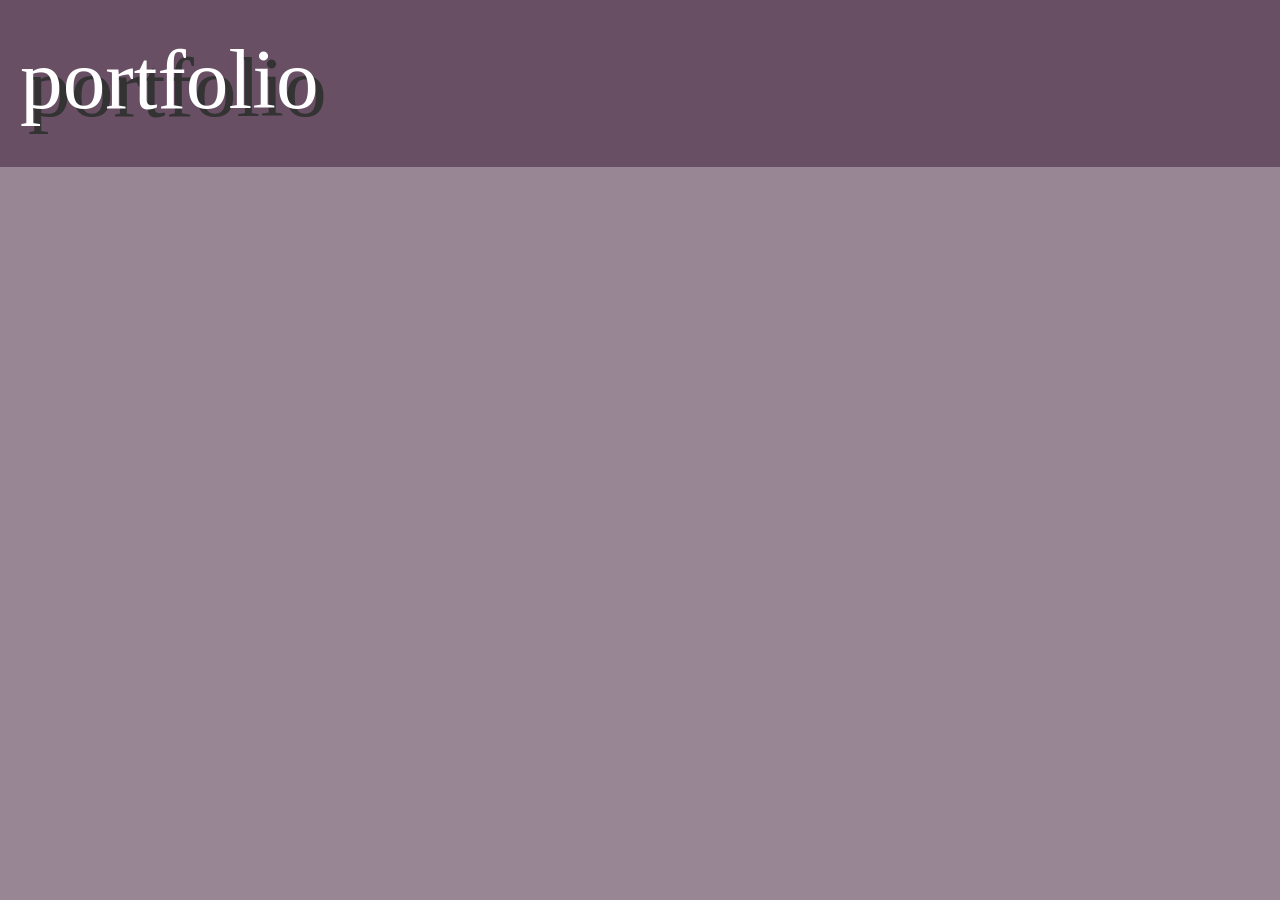
==== index.html @ 6891a172 "add cont" ====
<!DOCTYPE html>
<html lang="ja">
    <head>
        <meta charset="utf-8" />
        <meta
            name="viewport"
            content="width=device-width, initial-scale=1.0, user-scalable=yes"
        />
        <link rel="stylesheet" href="CSS/font.css">
        <link rel="stylesheet" href="CSS/back.css">
    </head>
    <body style="background-color:#988695">
        <header>
            <div class="head">
                <a class="header">portfolio</a>
            </div>
        </header>
    </body>
</html>
---- CSS/font.css ----
.header{
    font-size: 64pt;
    color: #FFFFFF;
    text-shadow:8px 8px #333;
}
@media (max-width: 600px){
    .header{
        font-size: 32pt;
    }
}
---- CSS/back.css ----
body {
    margin: 0;
    padding: 0;
    /* これを追加することで、意図しない横スクロールを防止できます */
    overflow-x: hidden; 
}

html {
    width: 100%;
}

header {
    width: 1280px;
    height: 107px;
    display: flex;
    padding: 30px 20px;
    background-color: #694F64;
}

/* タイトル部分のdivは、余計なスタイルを無くしてシンプルに */
.head {
    /* width, min-height, position, background-image は不要なので削除 */
    margin: 0; /* CSSの重複を避けるため、ここにマージンリセットを記述 */
}
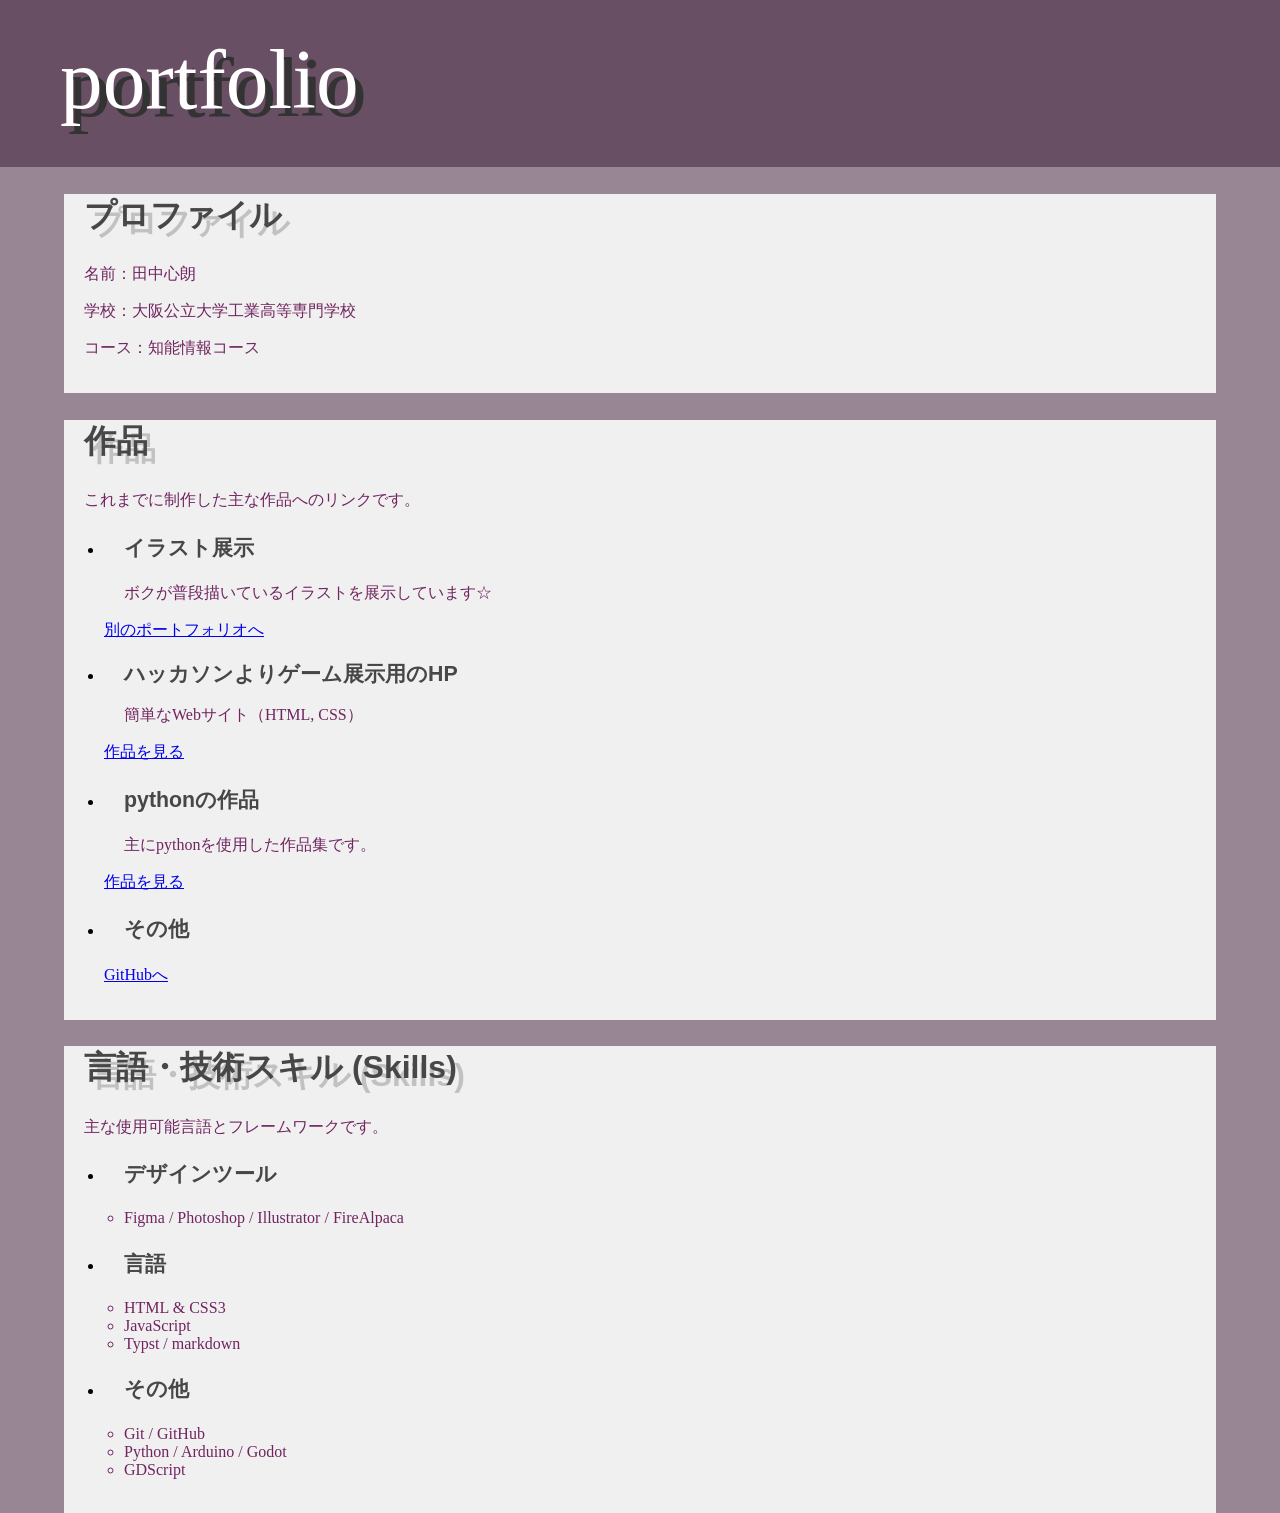
==== commit 3c189ed8: "up" ====
--- a/index.html
+++ b/index.html
@@ -8,6 +8,8 @@
         />
         <link rel="stylesheet" href="CSS/font.css">
         <link rel="stylesheet" href="CSS/back.css">
+        <link rel="stylesheet" href="CSS/fontM.css">
+        <link rel="stylesheet" href="CSS/backM.css">
     </head>
     <body style="background-color:#988695">
         <header>
@@ -15,5 +17,71 @@
                 <a class="header">portfolio</a>
             </div>
         </header>
+    <main>
+        <section id="profile">
+                <h2 class="mainB">プロファイル</h2>
+                <p class="main">名前：田中心朗</p>
+                <p class="main">学校：大阪公立大学工業高等専門学校</p>
+                <p class="main">コース：知能情報コース</p>
+                <br>
+        </section>
+
+        <section id="profile">
+            <h2 class="mainB">作品</h2>
+            <p class="main">これまでに制作した主な作品へのリンクです。</pmain>
+            <ul>
+                <li>
+                    <h3 class="mainA">イラスト展示</h3>
+                    <p class="main">ボクが普段描いているイラストを展示しています☆</p>
+                    <a href="[GitHubまたは外部サイトのURL]" target="_blank">別のポートフォリオへ</a>
+                </li>
+                <li>
+                    <h1 class="mainA">ハッカソンよりゲーム展示用のHP</h1>
+                    <p class="main">簡単なWebサイト（HTML, CSS）</p>
+                    <a href="https://team-may4456.github.io/cecchino_sniper_web/" target="_blank">作品を見る</a>
+                </li>
+                <li>
+                    <h3 class="mainA">pythonの作品</h3>
+                    <p class="main">主にpythonを使用した作品集です。</p>
+                    <a href="HTML/pythons.html" target="_blank">作品を見る</a>
+                </li>
+                <li>
+                    <h3 class="mainA">その他</h3>
+                    <a href="[GitHubまたは外部サイトのURL]" target="_blank">GitHubへ</a>
+                </li>
+            </ul>
+            <br>
+        </section>
+
+        <section id="profile">
+            <h2 class="mainB">言語・技術スキル (Skills)</h2>
+            <p class="main">主な使用可能言語とフレームワークです。</p>
+            <ul>
+                <li>
+                    <h3 class="mainA">デザインツール</h3>
+                    <ul class="main">
+                        <li>Figma / Photoshop / Illustrator / FireAlpaca</li>
+                    </ul>
+                </li>
+                <li>
+                    <h3 class="mainA">言語</h3>
+                    <ul class="main">
+                        <li>HTML & CSS3</li>
+                        <li>JavaScript</li>
+                        <li>Typst / markdown</li>
+                    </ul>
+                </li>
+                <li>
+                    <h3 class="mainA">その他</h3>
+                    <ul class="main">
+                        <li>Git / GitHub</li>
+                        <li>Python / Arduino / Godot</li>
+                        <li>GDScript</li>
+                    </ul>
+                </li>
+            </ul>
+            <br>
+        </section>
+    </main>
     </body>
 </html>
--- a/CSS/font.css
+++ b/CSS/font.css
@@ -1,10 +1,27 @@
 .header{
+    font-family: "IPAexMincho";
     font-size: 64pt;
     color: #FFFFFF;
     text-shadow:8px 8px #333;
+    padding-left: 40px;
+    
 }
-@media (max-width: 600px){
-    .header{
-        font-size: 32pt;
-    }
+.mainB{
+    font-family: "Arial";
+    font-size: 24pt;
+    color: #474747;
+    text-shadow:8px 8px #c1c1c1;
+    padding-left: 20px;
+}
+.mainA{
+    font-family: "Arial";
+    font-size: 16pt;
+    color: #474747;
+    padding-left: 20px;
+}
+.main{
+    font-family: "marufumya";
+    font-size: 12pt;
+    color: #712460;
+    padding-left: 20px;
 }
--- a/CSS/back.css
+++ b/CSS/back.css
@@ -21,4 +21,10 @@
 .head {
     /* width, min-height, position, background-image は不要なので削除 */
     margin: 0; /* CSSの重複を避けるため、ここにマージンリセットを記述 */
+}
+
+#profile{
+    width: 90%;
+    margin: 0 auto; /* 中央寄せ */
+    background-color: #f0f0f0;
 }
--- a/CSS/fontM.css
+++ b/CSS/fontM.css
@@ -0,0 +1,8 @@
+@media (max-width: 375px){
+    .header{
+        font-family: "IPAexMincho";
+        font-size: 32pt;
+        color: #FFFFFF;
+        text-shadow:4px 4px #333;
+    }
+}
--- a/CSS/backM.css
+++ b/CSS/backM.css
@@ -0,0 +1,29 @@
+@media (max-width: 375px){
+    body {
+        /* これにより、ブラウザのデフォルトマージンを確実に消します */
+        margin: 0;
+        padding: 0;
+        overflow-x: hidden; 
+    }
+
+    html {
+        width: 100%;
+    }
+
+    header {
+        /* 画面幅いっぱいに広げる */
+        width: 100%; 
+        height: 68px;
+        padding: 6px 4px;
+        /* padding を幅に含めるため、はみ出しを防ぐ */
+        box-sizing: border-box; 
+
+        display: flex;
+        padding: 30px 20px;
+        background-color: #694F64;
+    }
+
+    .head {
+        margin: 0;
+    }
+}
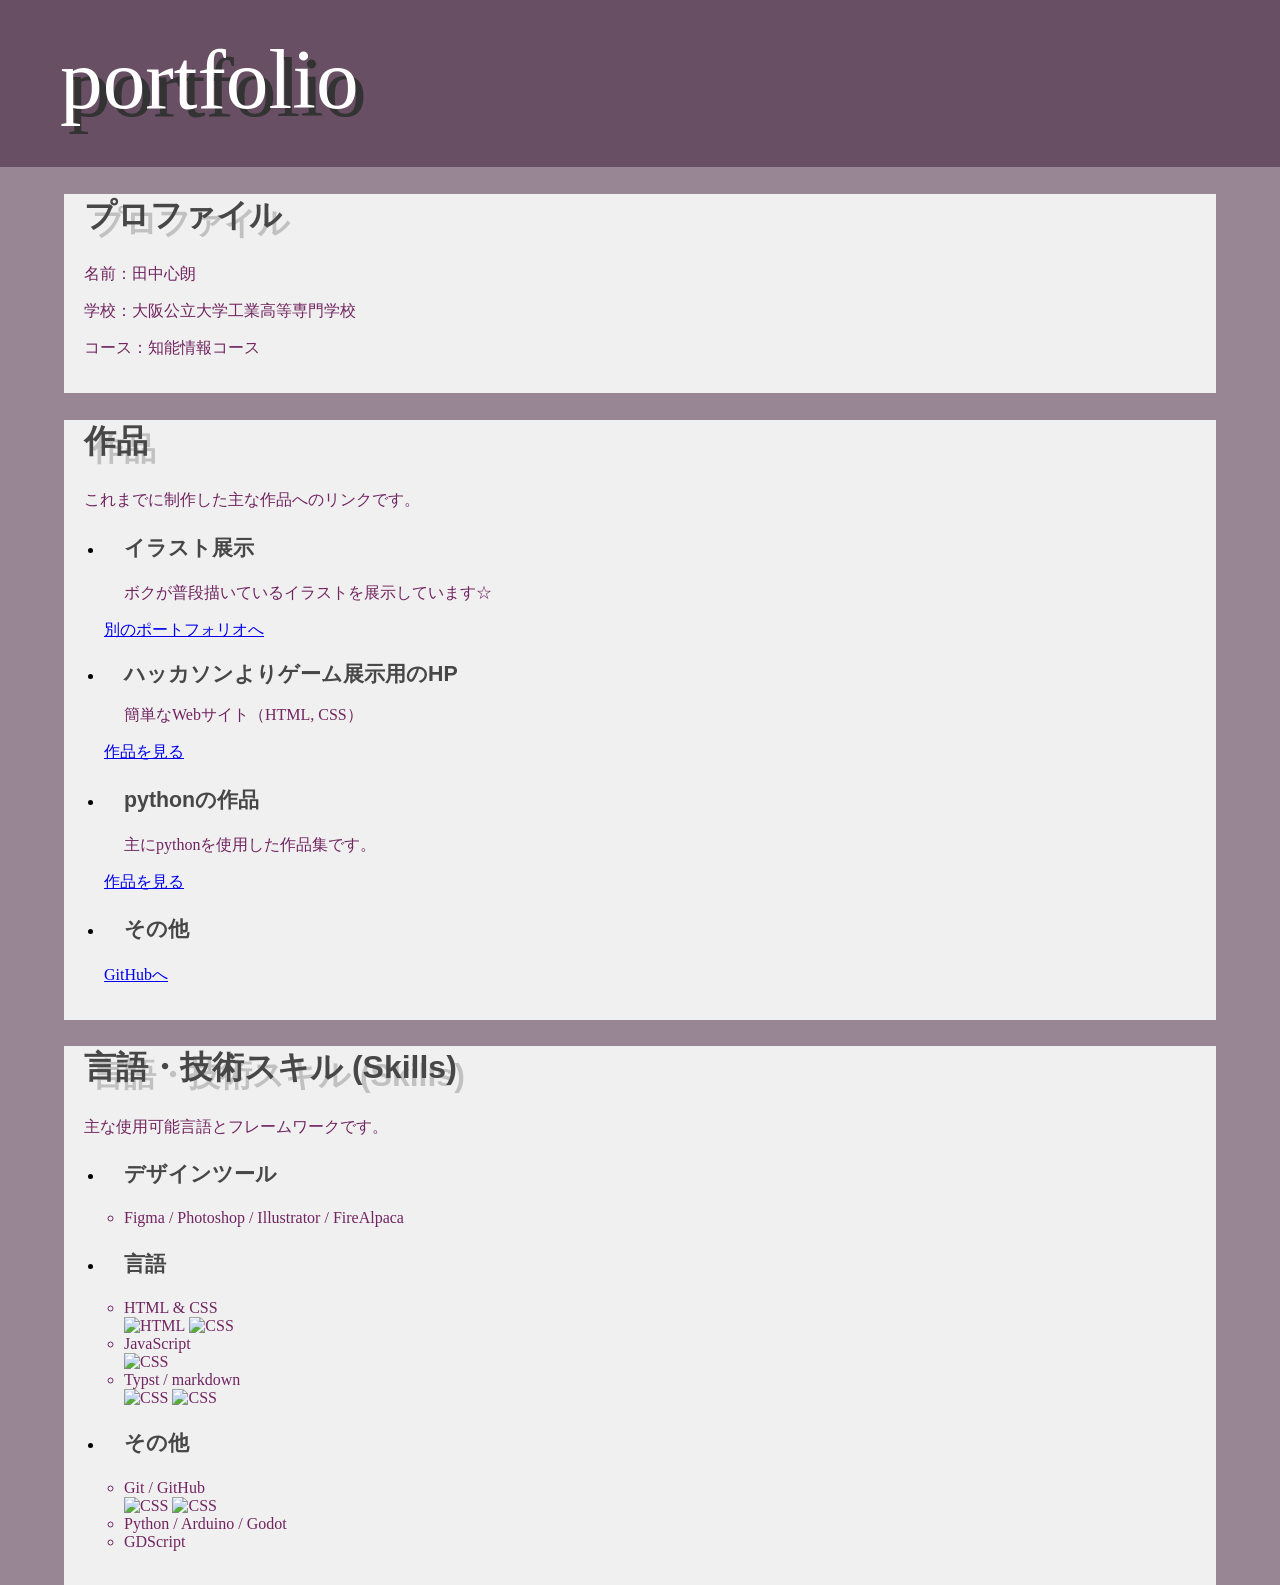
==== commit c055e2e0: "add images" ====
--- a/index.html
+++ b/index.html
@@ -33,7 +33,7 @@
                 <li>
                     <h3 class="mainA">イラスト展示</h3>
                     <p class="main">ボクが普段描いているイラストを展示しています☆</p>
-                    <a href="[GitHubまたは外部サイトのURL]" target="_blank">別のポートフォリオへ</a>
+                    <a href="https://cocolo0503.github.io/portfolio-i/" target="_blank">別のポートフォリオへ</a>
                 </li>
                 <li>
                     <h1 class="mainA">ハッカソンよりゲーム展示用のHP</h1>
@@ -47,7 +47,7 @@
                 </li>
                 <li>
                     <h3 class="mainA">その他</h3>
-                    <a href="[GitHubまたは外部サイトのURL]" target="_blank">GitHubへ</a>
+                    <a href="https://github.com/cocolo0503" target="_blank">GitHubへ</a>
                 </li>
             </ul>
             <br>
@@ -66,15 +66,30 @@
                 <li>
                     <h3 class="mainA">言語</h3>
                     <ul class="main">
-                        <li>HTML & CSS3</li>
-                        <li>JavaScript</li>
+                        <li>HTML & CSS</li>
+                        <div class="image-fr">
+                            <img src="IMAGES/html_image.png" alt="HTML" class="image-back"/>
+                            <img src="IMAGES/css_image.png" alt="CSS" class="image-back"/>
+                        </div>
+                            <li>JavaScript</li>
+                        <div class="image-fr">
+                            <img src="IMAGES/js_image.png" alt="CSS" class="image-back"/>
+                        </div>
                         <li>Typst / markdown</li>
+                        <div class="image-fr">
+                            <img src="IMAGES/typ_image.png" alt="CSS" class="image-back"/>
+                            <img src="IMAGES/md_image.png" alt="CSS" class="image-back"/>
+                        </div>
                     </ul>
                 </li>
                 <li>
                     <h3 class="mainA">その他</h3>
                     <ul class="main">
                         <li>Git / GitHub</li>
+                        <div class="image-fr">
+                            <img src="IMAGES/git_image.png" alt="CSS" class="image-back"/>
+                            <img src="IMAGES/gh_image.png" alt="CSS" class="image-back"/>
+                        </div>
                         <li>Python / Arduino / Godot</li>
                         <li>GDScript</li>
                     </ul>
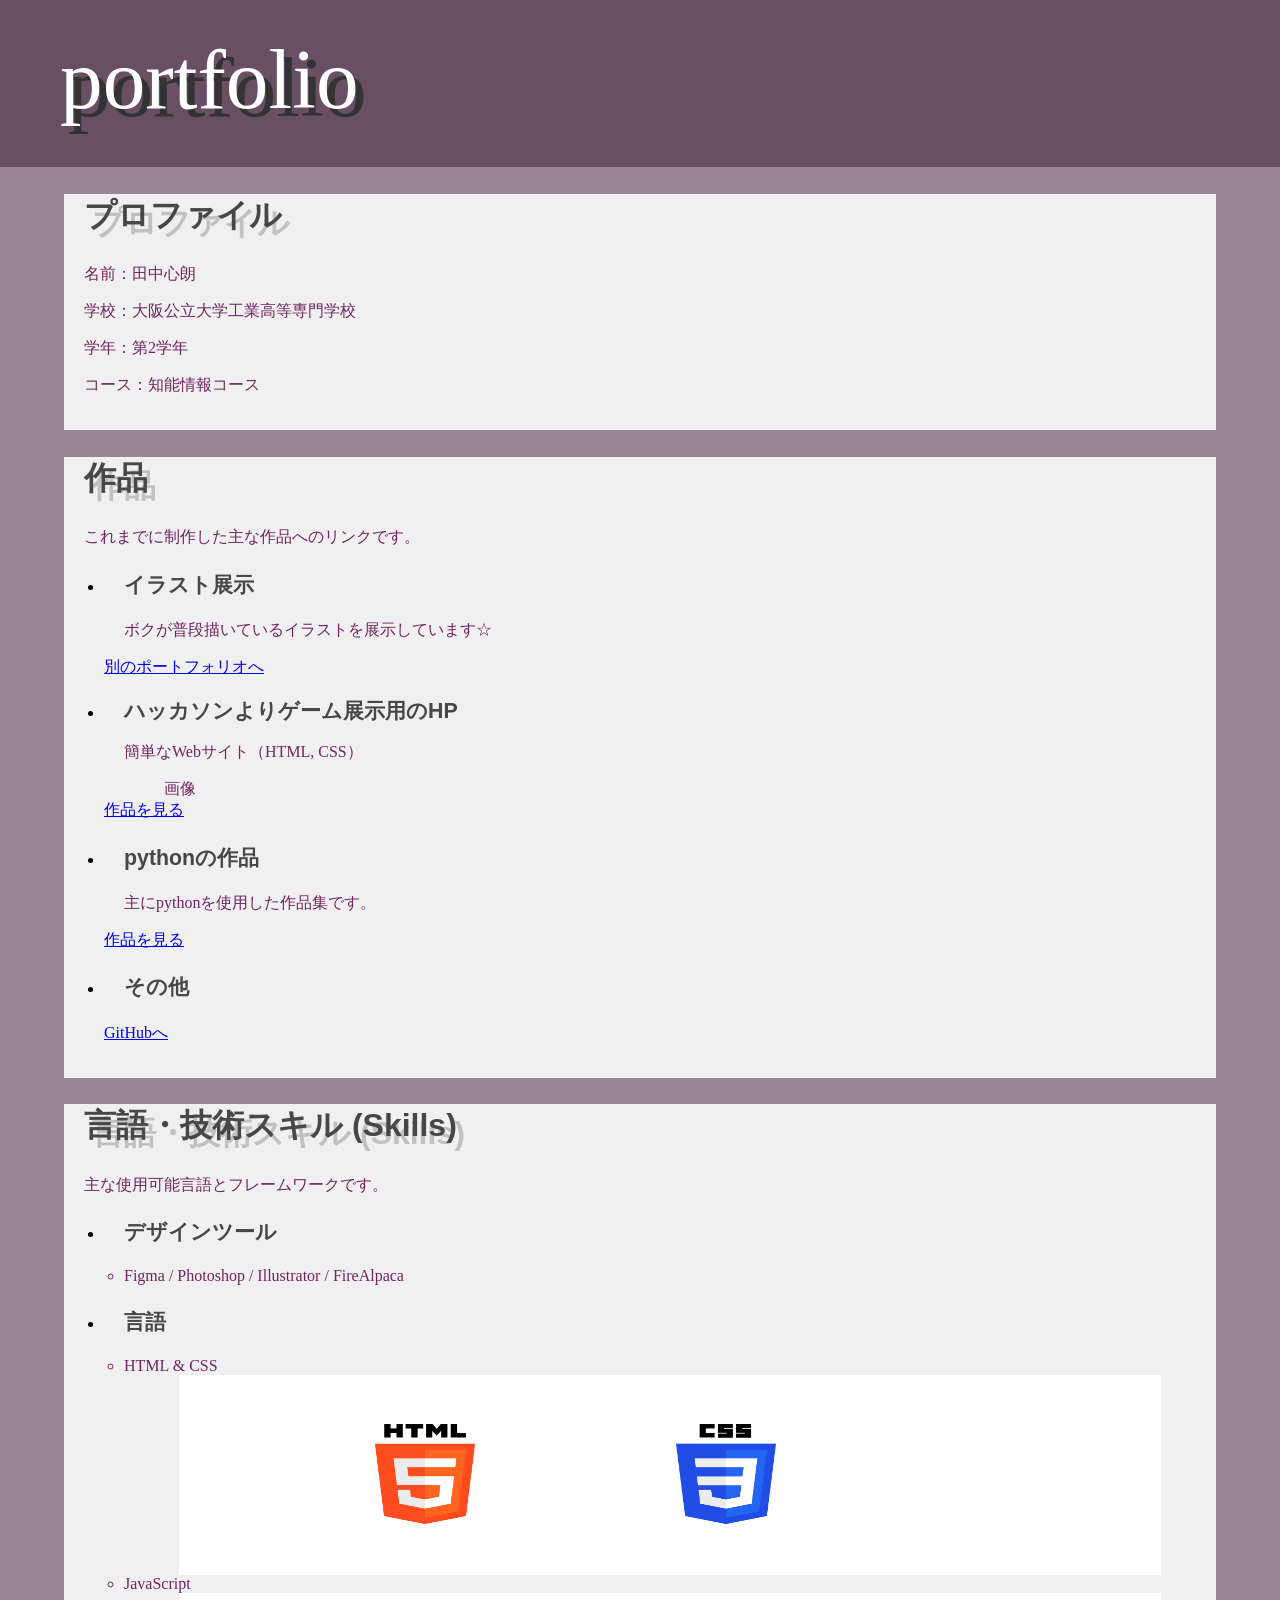
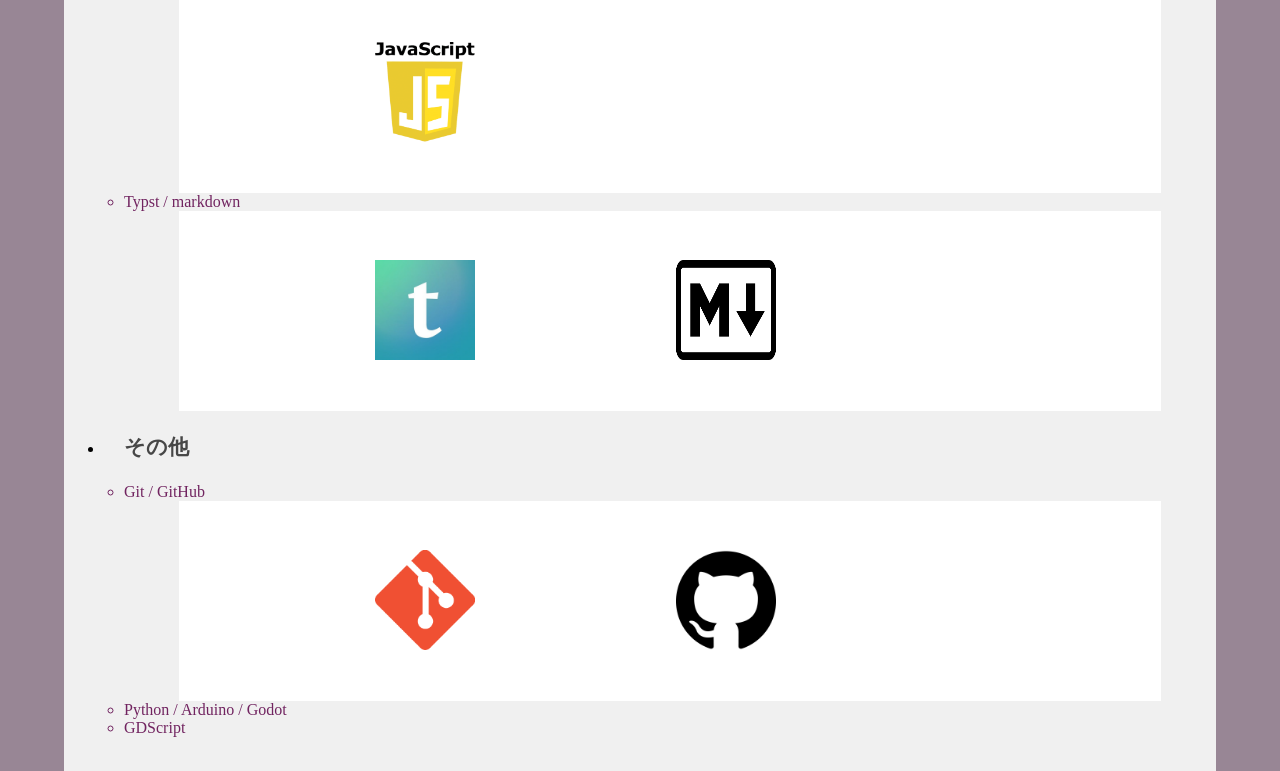
==== commit a49a0a46: "add img" ====
--- a/index.html
+++ b/index.html
@@ -22,6 +22,7 @@
                 <h2 class="mainB">プロファイル</h2>
                 <p class="main">名前：田中心朗</p>
                 <p class="main">学校：大阪公立大学工業高等専門学校</p>
+                <p class="main">学年：第2学年</p>
                 <p class="main">コース：知能情報コース</p>
                 <br>
         </section>
@@ -38,6 +39,18 @@
                 <li>
                     <h1 class="mainA">ハッカソンよりゲーム展示用のHP</h1>
                     <p class="main">簡単なWebサイト（HTML, CSS）</p>
+                    <nav class="dropdown-menu">
+                        <ul>
+                            <li class="menu-item">
+                                <a class="main">画像</a>
+                                <ul class="submenu">
+                                    <li><img src="IMAGES/huck1image.png" alt="HTML" class="imagegrid1"/></li>
+                                    <li><img src="IMAGES/huck2image.png" alt="HTML" class="imagegrid1"/></li>
+                                    <li><img src="IMAGES/huck3image.png" alt="HTML" class="imagegrid1"/></li>
+                                </ul>
+                            </li>
+                        </ul>
+                    </nav>
                     <a href="https://team-may4456.github.io/cecchino_sniper_web/" target="_blank">作品を見る</a>
                 </li>
                 <li>
--- a/CSS/back.css
+++ b/CSS/back.css
@@ -27,4 +27,53 @@
     width: 90%;
     margin: 0 auto; /* 中央寄せ */
     background-color: #f0f0f0;
+}
+.image-back{
+    width: 100px;
+    height: 100px;
+    background-color: white;
+    padding-left: 20%;
+    padding-top: 5%;
+}
+.image-fr{
+    width: 90%;
+    height: 200px;
+    background-color: white;
+    margin: 0 auto;
+}
+.imagegrid{
+    height: 500px;
+}
+
+.imagegrid1{
+    height: 200px;
+}
+
+/* 親要素に対して基準位置を設定 */
+.menu-item {
+    position: relative; /* 子要素（submenu）の配置の基準点になる */
+    list-style: none;
+}
+
+/* プルダウンリスト本体（最初は非表示） */
+.submenu {
+    /* 親要素を基準に配置 */
+    position: absolute; 
+    top: 100%;       /* 親要素の真下に配置 */
+    left: 0;
+    
+    /* 初期状態は非表示にする */
+    display: none;   
+    
+    /* 背景色や枠線などで見た目を整える */
+    background-color: #fff;
+    border: 1px solid #ccc;
+    padding: 0;
+    margin: 0;
+    z-index: 10; /* 他のコンテンツの上に表示されるようにする */
+}
+
+/* ホバー（マウスを重ねる）時に表示させる */
+.menu-item:hover > .submenu {
+    display: block; /* submenuを表示する */
 }
--- a/CSS/backM.css
+++ b/CSS/backM.css
@@ -3,7 +3,7 @@
         /* これにより、ブラウザのデフォルトマージンを確実に消します */
         margin: 0;
         padding: 0;
-        overflow-x: hidden; 
+        overflow-x: hidden;
     }
 
     html {
@@ -12,11 +12,11 @@
 
     header {
         /* 画面幅いっぱいに広げる */
-        width: 100%; 
+        width: 100%;
         height: 68px;
         padding: 6px 4px;
         /* padding を幅に含めるため、はみ出しを防ぐ */
-        box-sizing: border-box; 
+        box-sizing: border-box;
 
         display: flex;
         padding: 30px 20px;
